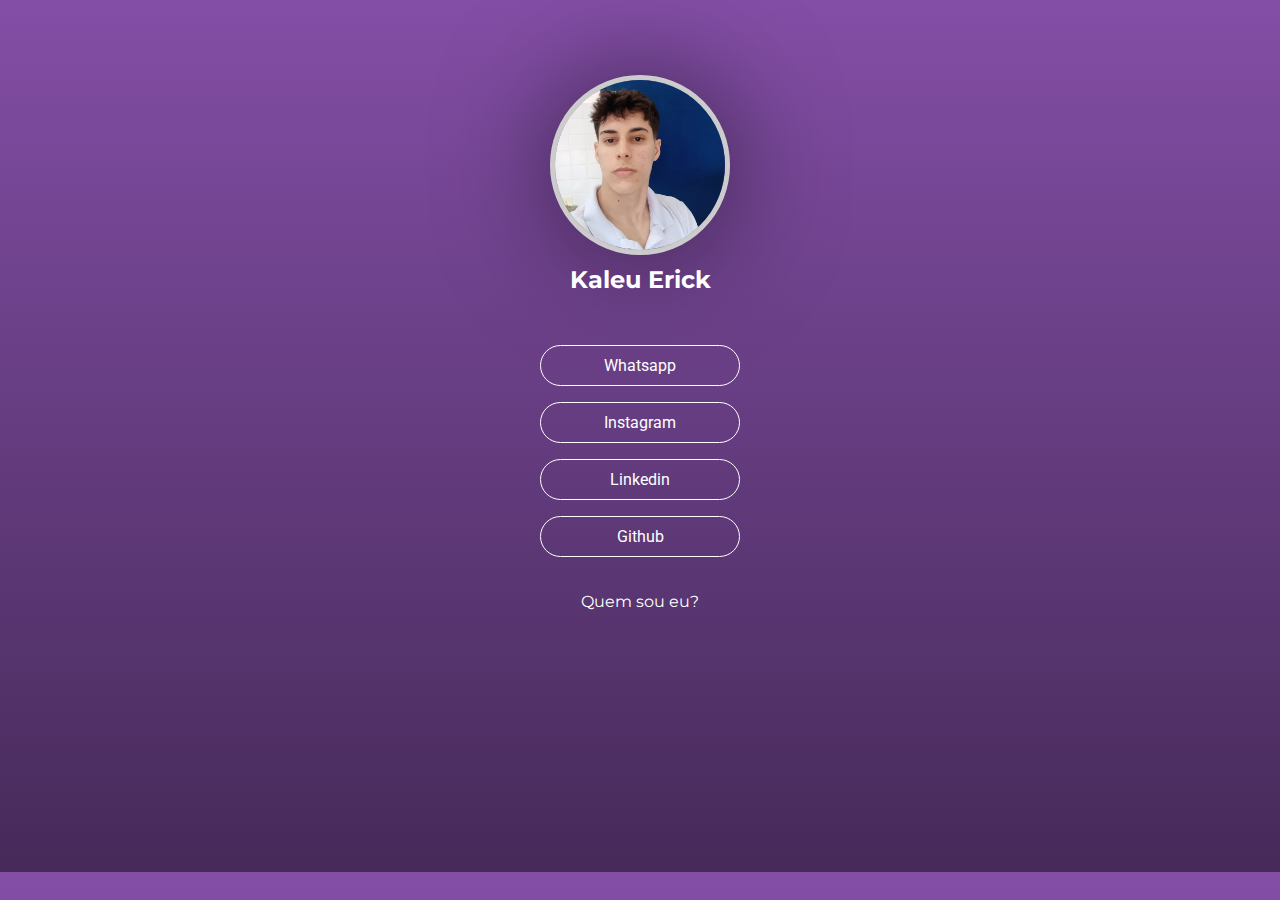
==== index.html @ 4fa4fdee "Initial commit" ====
<!DOCTYPE html>
<html lang="pt-br">
<head>
    <meta charset="UTF-8">
    <meta name="viewport" content="width=device-width, initial-scale=1.0">
    <title>Minhas redes Sociais</title>

    <link rel="stylesheet" href="style/style.css">
</head>
<body>
    <main>

        <div class="pessoal">

            <div class="foto"><img src="img/kaleu-foto.jpeg" alt=""></div>
            <h1>Kaleu Erick</h1>

        </div>

        <div class="container-links">

            <a href="https://wa.me/5584981750833" target="_blank">Whatsapp</a>
        
            <a href="https://instagram.com/kaleu.qr9" target="_blank">Instagram</a>
    
            <a href="#">Linkedin</a>

            <a href="https://github.com/eukaleuqueiroz" target="_blank">Github</a>

        </div>

    </main>
    <footer>
        <p><a href="quem-sou.html">Quem sou eu?</a></p>
    </footer>
</body>
</html>
---- style/style.css ----
@import url('https://fonts.googleapis.com/css2?family=Montserrat:wght@200&family=Roboto&display=swap');

* {
    margin: 0;
    padding: 0;
    box-sizing: border-box;
}

:root {
    --cor-esc: #462A59;
    --cor-cla: #834EA6;
}

body {
    background-image: linear-gradient(to bottom, var(--cor-cla), var(--cor-esc));
    height: 88.6vh;
}

main {
    margin-top: 75px;
}

main .foto {
    width: 180px;
    height: 180px;
    margin: auto;

    border: 5px solid rgb(255, 255, 255);
    border-radius: 50%;

}

.pessoal img {
    display: flex;
    width: 170px;
    height: 170px;

    border-radius: 50%;
    box-shadow: 0px 0px 115px rgba(0, 0, 0, 0.575);
}

main h1 {
    color: white;
    padding: 10px;
    margin-bottom: 25px;

    font-family: 'Montserrat', sans-serif;
    font-size: 1.5em;
    text-align: center;
}

main .container-links {
    width: 200px;
    margin: auto;

    display: flex;
    flex-direction: column;
}

.container-links a {
    margin-top: 16px;
    width: 200px;
    padding: 10px;

    color: rgb(255, 255, 255);
    text-decoration: none;
    text-align: center;
    font-family: 'Roboto', sans-serif;

    border: 1px solid white;
    border-radius: 50px;
}

main a:hover {
    color: #4c077a;
    background-color: #ffffff;
    transition-duration: 0.6s;
}

footer > p {
    font-family: 'Montserrat', sans-serif;
    color: white;
    text-align: center;
    margin-top: 35px;
}

footer a {
    color: white;
    text-decoration: none;
}

footer a:hover {
    text-decoration: underline;
    opacity: 0.6;
}


/* Codigos referente a segunda pagina */ 

main .container-pessoal {
    display: flex;
    width: 320px;
    padding: 10px;
    margin: auto;

    justify-content: space-between;
}

main .quem-sou {
    width: 45px;
    font-size: 2em;
}

.container-foto2 img {
    width: 170px;
    margin-top: 25px;
    border-radius: 50%;
}

main .container-parag {
    width: 60%;
    margin: auto;
    margin-top: 30px;

    background-color: #ffffff;
    border-radius: 5px;

    box-shadow: 0px 0px 15px rgba(0, 0, 0, 0.342);
}

.container-parag .container-rodape {
    display: flex;
    height: 40px;
}

.container-parag .circle {
    width: 15px;
    height: 15px;
    margin: 5px;
    margin-top: 15px;

    border-radius: 50%;

}

.container-rodape .cred {
    background-color: #FF5E65;
    margin-left: 25px;
}

.container-rodape .cyellow {
    background-color: #FBBE2D;
}

.container-rodape .cgreen {
    background-color: #26CB49;
}

.container-parag .parag-sobre {
    padding: 0px 15px 15px 25px;
}

main .botao-voltar {
    width: 40px;
    display: block;
    margin: auto;
    margin-top: 6%;
}

main .botao-voltar:hover {
    opacity: 0.8;
}
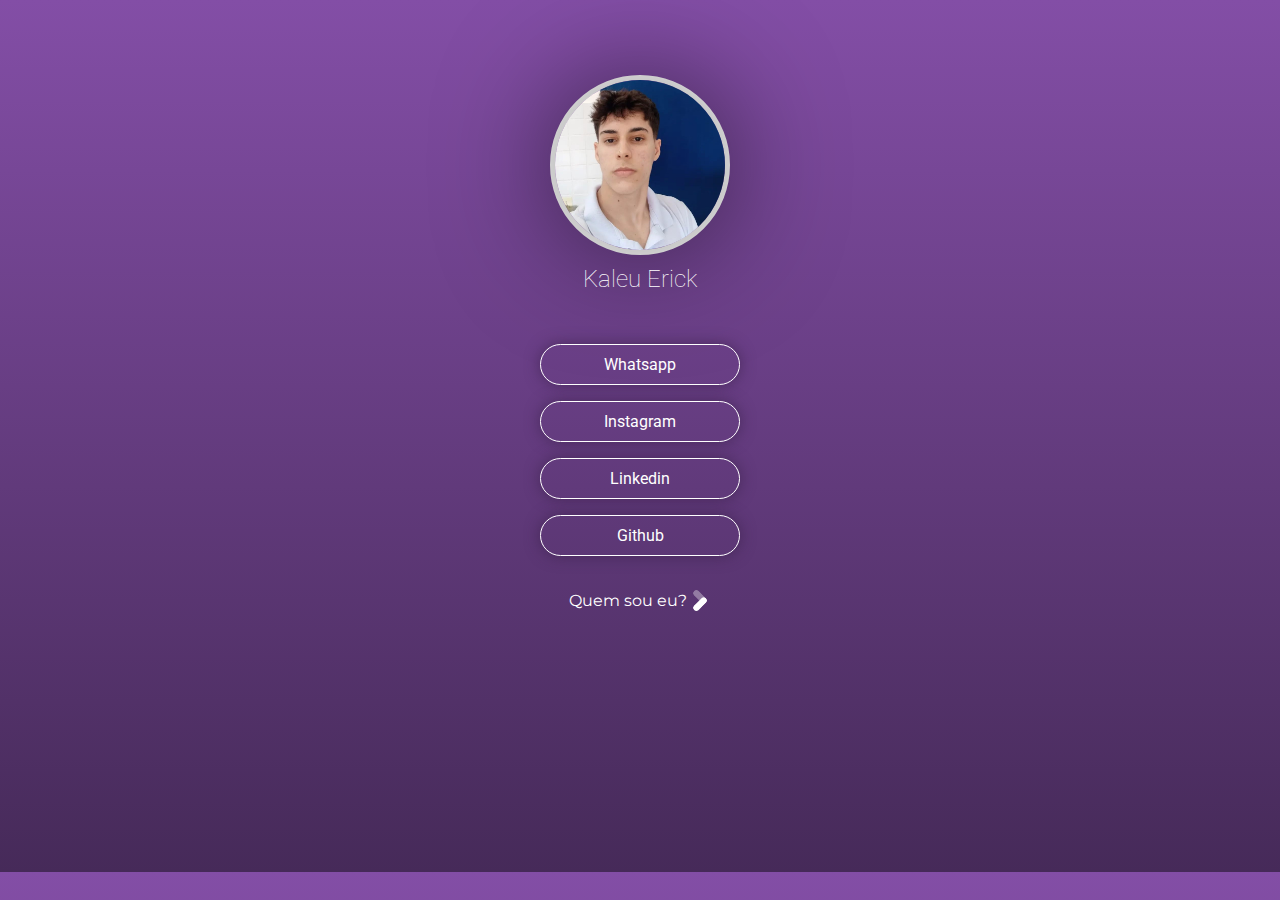
==== commit 36d24f9a: "Botões atualizados" ====
--- a/index.html
+++ b/index.html
@@ -12,7 +12,7 @@
 
         <div class="pessoal">
 
-            <div class="foto"><img src="img/kaleu-foto.jpeg" alt=""></div>
+            <div class="foto"><img src="img/kaleu-foto.jpeg" alt="Foto de Kaleu Erick"></div>
             <h1>Kaleu Erick</h1>
 
         </div>
@@ -31,7 +31,7 @@
 
     </main>
     <footer>
-        <p><a href="quem-sou.html">Quem sou eu?</a></p>
+        <p><a href="quem-sou.html">Quem sou eu?  <img src="img/avancar-icon.png" alt=""> </a> </p>
     </footer>
 </body>
 </html>--- a/style/style.css
+++ b/style/style.css
@@ -7,8 +7,13 @@
 }
 
 :root {
+    /* Variavel de cores */
     --cor-esc: #462A59;
     --cor-cla: #834EA6;
+
+    /* Variavel de fontes */
+    --fonte-titulo: 'Roboto', sans-serif; 
+    --fonte-paragraf: 'Montserrat', sans-serif;
 }
 
 body {
@@ -44,9 +49,10 @@
     padding: 10px;
     margin-bottom: 25px;
 
-    font-family: 'Montserrat', sans-serif;
+    font-family: var(--fonte-titulo);
     font-size: 1.5em;
     text-align: center;
+    font-weight: 100;
 }
 
 main .container-links {
@@ -65,10 +71,11 @@
     color: rgb(255, 255, 255);
     text-decoration: none;
     text-align: center;
-    font-family: 'Roboto', sans-serif;
+    font-family: var(--fonte-titulo);
 
     border: 1px solid white;
     border-radius: 50px;
+    box-shadow: 0px 0px 15px #392049a9;
 }
 
 main a:hover {
@@ -78,18 +85,28 @@
 }
 
 footer > p {
-    font-family: 'Montserrat', sans-serif;
+    display: flex;
+    margin: auto;
+
+    font-family: var(--fonte-paragraf);
     color: white;
-    text-align: center;
-    margin-top: 35px;
 }
 
 footer a {
+    display: flex;
+    margin: auto;
+    margin-top: 35px;
+
+    text-decoration: none;
     color: white;
-    text-decoration: none;
 }
 
-footer a:hover {
+footer img {
+    width: 25px;
+    margin-top: -3px;
+}
+
+footer p:hover {
     text-decoration: underline;
     opacity: 0.6;
 }
@@ -102,6 +119,7 @@
     width: 320px;
     padding: 10px;
     margin: auto;
+    margin-top: 120px;
 
     justify-content: space-between;
 }
@@ -109,12 +127,16 @@
 main .quem-sou {
     width: 45px;
     font-size: 2em;
+
+    text-shadow: 0px 0px 15px rgba(0, 0, 0, 0.541);
 }
 
 .container-foto2 img {
     width: 170px;
     margin-top: 25px;
+
     border-radius: 50%;
+    box-shadow: 0px 0px 115px rgba(0, 0, 0, 0.616);
 }
 
 main .container-parag {
@@ -136,11 +158,11 @@
 .container-parag .circle {
     width: 15px;
     height: 15px;
+
     margin: 5px;
     margin-top: 15px;
 
     border-radius: 50%;
-
 }
 
 .container-rodape .cred {
@@ -161,8 +183,8 @@
 }
 
 main .botao-voltar {
-    width: 40px;
     display: block;
+    width: 30px;
     margin: auto;
     margin-top: 6%;
 }
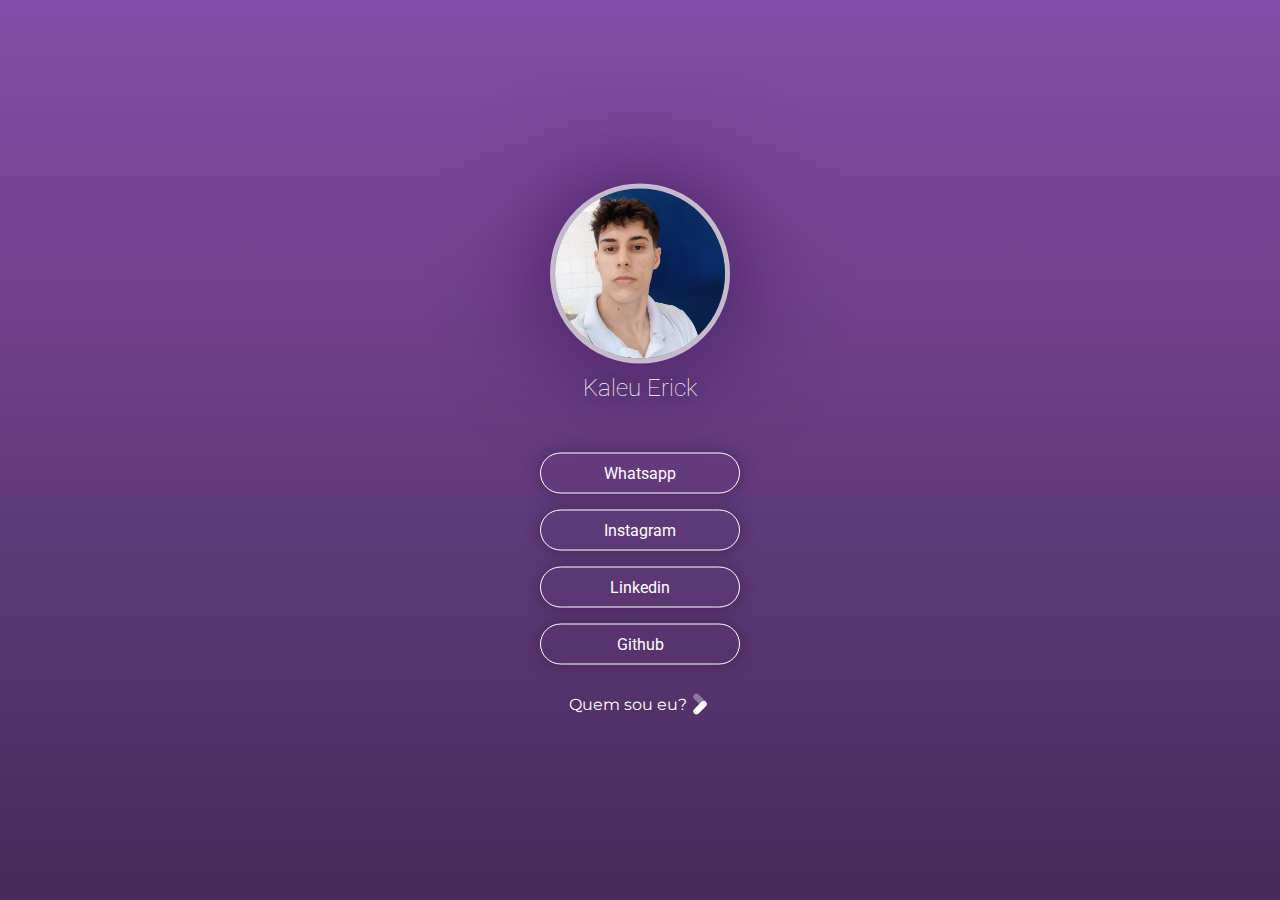
==== commit a8ad0991: "Atualização de posicionamento" ====
--- a/index.html
+++ b/index.html
@@ -28,10 +28,9 @@
             <a href="https://github.com/eukaleuqueiroz" target="_blank">Github</a>
 
         </div>
-
+        <p id="quem-sou">
+            <a href="quem-sou.html">Quem sou eu?  <img src="img/avancar-icon.png" alt="" id="botao-avancar"> </a>
+         </p>
     </main>
-    <footer>
-        <p><a href="quem-sou.html">Quem sou eu?  <img src="img/avancar-icon.png" alt=""> </a> </p>
-    </footer>
 </body>
 </html>--- a/style/style.css
+++ b/style/style.css
@@ -17,12 +17,18 @@
 }
 
 body {
+    position: relative;
     background-image: linear-gradient(to bottom, var(--cor-cla), var(--cor-esc));
-    height: 88.6vh;
+    height: 100vh;
 }
 
 main {
-    margin-top: 75px;
+    position: absolute;
+
+    top: 50%;
+    left: 50%;
+
+    transform: translate( -50%, -50%);
 }
 
 main .foto {
@@ -41,7 +47,7 @@
     height: 170px;
 
     border-radius: 50%;
-    box-shadow: 0px 0px 115px rgba(0, 0, 0, 0.575);
+    box-shadow: 0px 0px 115px #280341c5;
 }
 
 main h1 {
@@ -53,6 +59,7 @@
     font-size: 1.5em;
     text-align: center;
     font-weight: 100;
+    text-shadow: 0px 0px 15px #1f033167;
 }
 
 main .container-links {
@@ -84,7 +91,9 @@
     transition-duration: 0.6s;
 }
 
-footer > p {
+/* Area do link Quem sou eu */
+
+main > p {
     display: flex;
     margin: auto;
 
@@ -92,34 +101,35 @@
     color: white;
 }
 
-footer a {
-    display: flex;
-    margin: auto;
-    margin-top: 35px;
+#quem-sou a {
+    display: flex;
+    margin: auto;
+    margin-top: 30px;
 
     text-decoration: none;
     color: white;
 }
 
-footer img {
+main #botao-avancar {
     width: 25px;
     margin-top: -3px;
 }
 
-footer p:hover {
+#quem-sou a:hover {
     text-decoration: underline;
     opacity: 0.6;
+    background-color: transparent;
 }
 
 
 /* Codigos referente a segunda pagina */ 
+
 
 main .container-pessoal {
     display: flex;
     width: 320px;
     padding: 10px;
     margin: auto;
-    margin-top: 120px;
 
     justify-content: space-between;
 }
@@ -140,7 +150,6 @@
 }
 
 main .container-parag {
-    width: 60%;
     margin: auto;
     margin-top: 30px;
 
